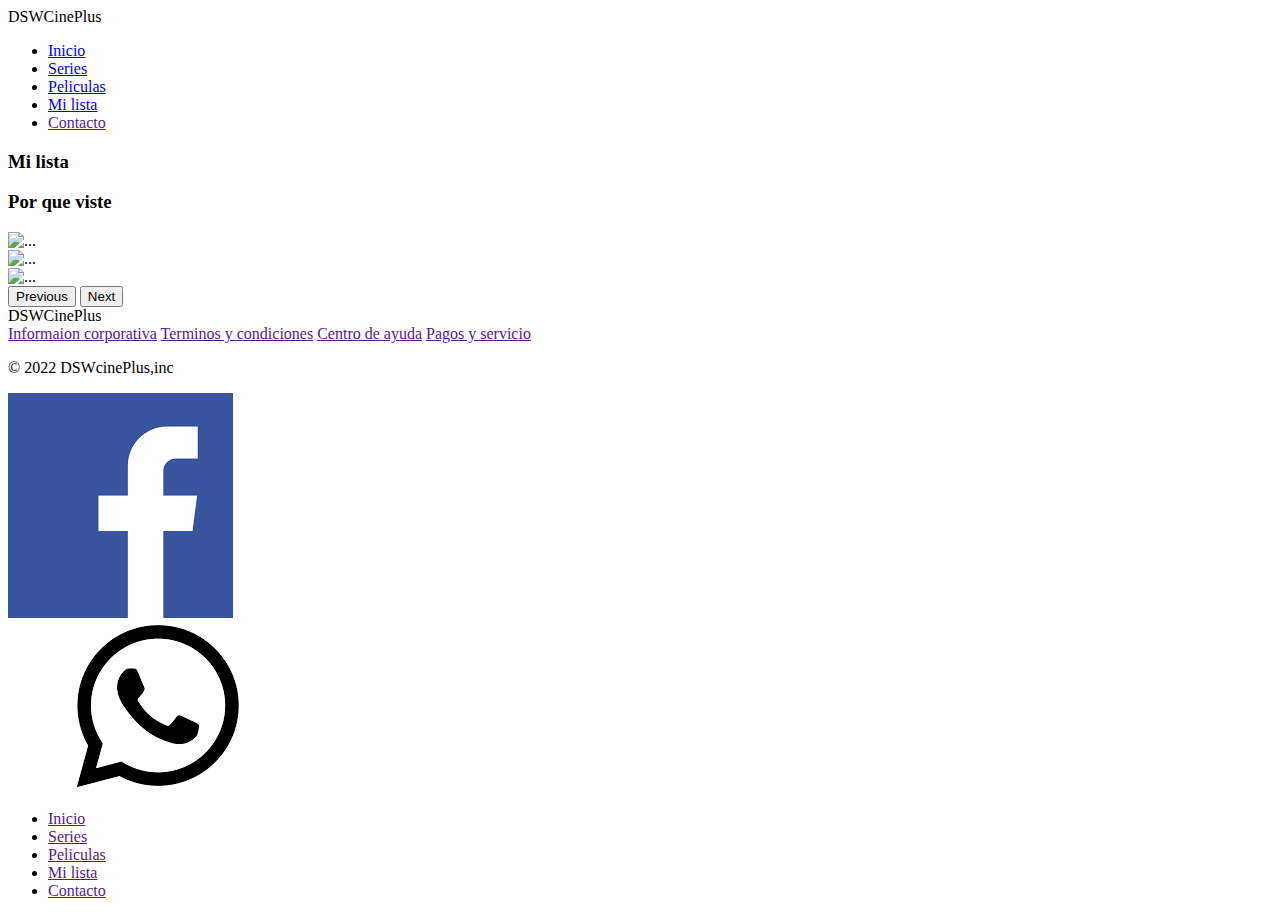
==== html/milista.html @ 1ce4b062 "dsw carrusel" ====
<!DOCTYPE html>
<html lang="es">

<head>
    <meta charset="UTF-8">
    <meta http-equiv="X-UA-Compatible" content="IE=edge">
    <meta name="viewport" content="width=device-width, initial-scale=1.0">
    <title>DWcine</title>
    <link href="https://cdn.jsdelivr.net/npm/bootstrap@5.1.3/dist/css/bootstrap.min.css" rel="stylesheet"
        integrity="sha384-1BmE4kWBq78iYhFldvKuhfTAU6auU8tT94WrHftjDbrCEXSU1oBoqyl2QvZ6jIW3" crossorigin="anonymous">
    <link href="https://fonts.googleapis.com/css2?family=Roboto:ital,wght@1,300&display=swap" rel="stylesheet">
    <link rel="stylesheet" href="/dsw/css/estilos.css">
    <link rel="stylesheet" href="/dsw/css/media.css">
</head>

<body>
    <header class="menu-principal">
        <div class="titulo-header"><span class="titulo-rojo">DSW</span><span class="titulo-blanco">CinePlus</span></div>
        <nav class="menu">
            <ul class="submenu">
                <li><a href="/dsw/index.html" class="activo">Inicio</a></li>
                <li><a href="/dsw/html/series.html">Series</a></li>
                <li><a href="/dsw/html/peliculas.html">Peliculas</a></li>
                <li><a href="/dsw/html/milista.html">Mi lista</a></li>
                <li><a href="">Contacto</a></li>
            </ul>
        </nav>
    </header>
    <main>

        <div class="contenedor-principal">

            <div class="contenedor-titulo-peliculas">
                <h3>Mi lista</h3>
            </div>
            <div class="contenedor-secundario">
                <div class=" contenedor-pelicula  peliculas-uno"></div>
                <div class=" contenedor-pelicula  peliculas-dos"></div>
                <div class=" contenedor-pelicula  peliculas-tres"></div>
                <div class=" contenedor-pelicula  peliculas-cuatro"></div>
            </div>
        </div>
        <div class="contenedor-principal">

            <div class="contenedor-titulo-peliculas">
                <h3>Por que viste </h3>
            </div>
            <div class="contenedor-secundario">
                <div class=" contenedor-pelicula  peliculas-uno"></div>
                <div class=" contenedor-pelicula  peliculas-dos"></div>
                <div class=" contenedor-pelicula  peliculas-tres"></div>
                <div class=" contenedor-pelicula  peliculas-cuatro"></div>
            </div>
        </div>
        <div class="contenedor-carrusel">
            <div id="carouselExampleControls" class="carousel slide" data-bs-ride="carousel">
                <div class="carousel-inner">
                    <div class="carousel-item active">
                        <img src="/dsw/img/dunes.jpg" class="d-block w-100" alt="...">
                    </div>
                    <div class="carousel-item">
                        <img src="/dsw/img/matrix.jpg" class="d-block w-100" alt="...">
                    </div>
                    <div class="carousel-item">
                        <img src="/dsw/img/snw.jpg" class="d-block w-100" alt="...">
                    </div>
                </div>
                <button class="carousel-control-prev" type="button" data-bs-target="#carouselExampleControls"
                    data-bs-slide="prev">
                    <span class="carousel-control-prev-icon" aria-hidden="true"></span>
                    <span class="visually-hidden">Previous</span>
                </button>
                <button class="carousel-control-next" type="button" data-bs-target="#carouselExampleControls"
                    data-bs-slide="next">
                    <span class="carousel-control-next-icon" aria-hidden="true"></span>
                    <span class="visually-hidden">Next</span>
                </button>
            </div>
        </div>


    </main>
    <footer class="foot-menu">
        <div class="contenedor-foot">
            <div class="titulo-foot"><span class="titulo-rojo">DSW</span><span class="titulo-blanco">CinePlus</span>
            </div>
            <div class="contenedor-link">
                <a href="">Informaion corporativa</a>
                <a href="">Terminos y condiciones</a>
                <a href="">Centro de ayuda</a>
                <a href="">Pagos y servicio</a>
                <p>© 2022 DSWcinePlus,inc</p>
            </div>
        </div>
        <div class="redes">
            <div class="caja caja-f"><img src="/img/faceboock.png" alt=""></div>
            <div class="caja caja-i"></div>
            <div class="caja caja.w"><img src="/img/whatsapp.png" alt=""></div>
            <div class="informacion-adicional">

            </div>
        </div>

        <ul class="submenu-foot">
            <li><a href="">Inicio</a></li>
            <li><a href="">Series</a></li>
            <li><a href="">Peliculas</a></li>
            <li><a href="">Mi lista</a></li>
            <li><a href="">Contacto</a></li>
        </ul>

    </footer>
    <script src="https://cdn.jsdelivr.net/npm/bootstrap@5.1.3/dist/js/bootstrap.bundle.min.js"
        integrity="sha384-ka7Sk0Gln4gmtz2MlQnikT1wXgYsOg+OMhuP+IlRH9sENBO0LRn5q+8nbTov4+1p"
        crossorigin="anonymous"></script>


</body>

</html>
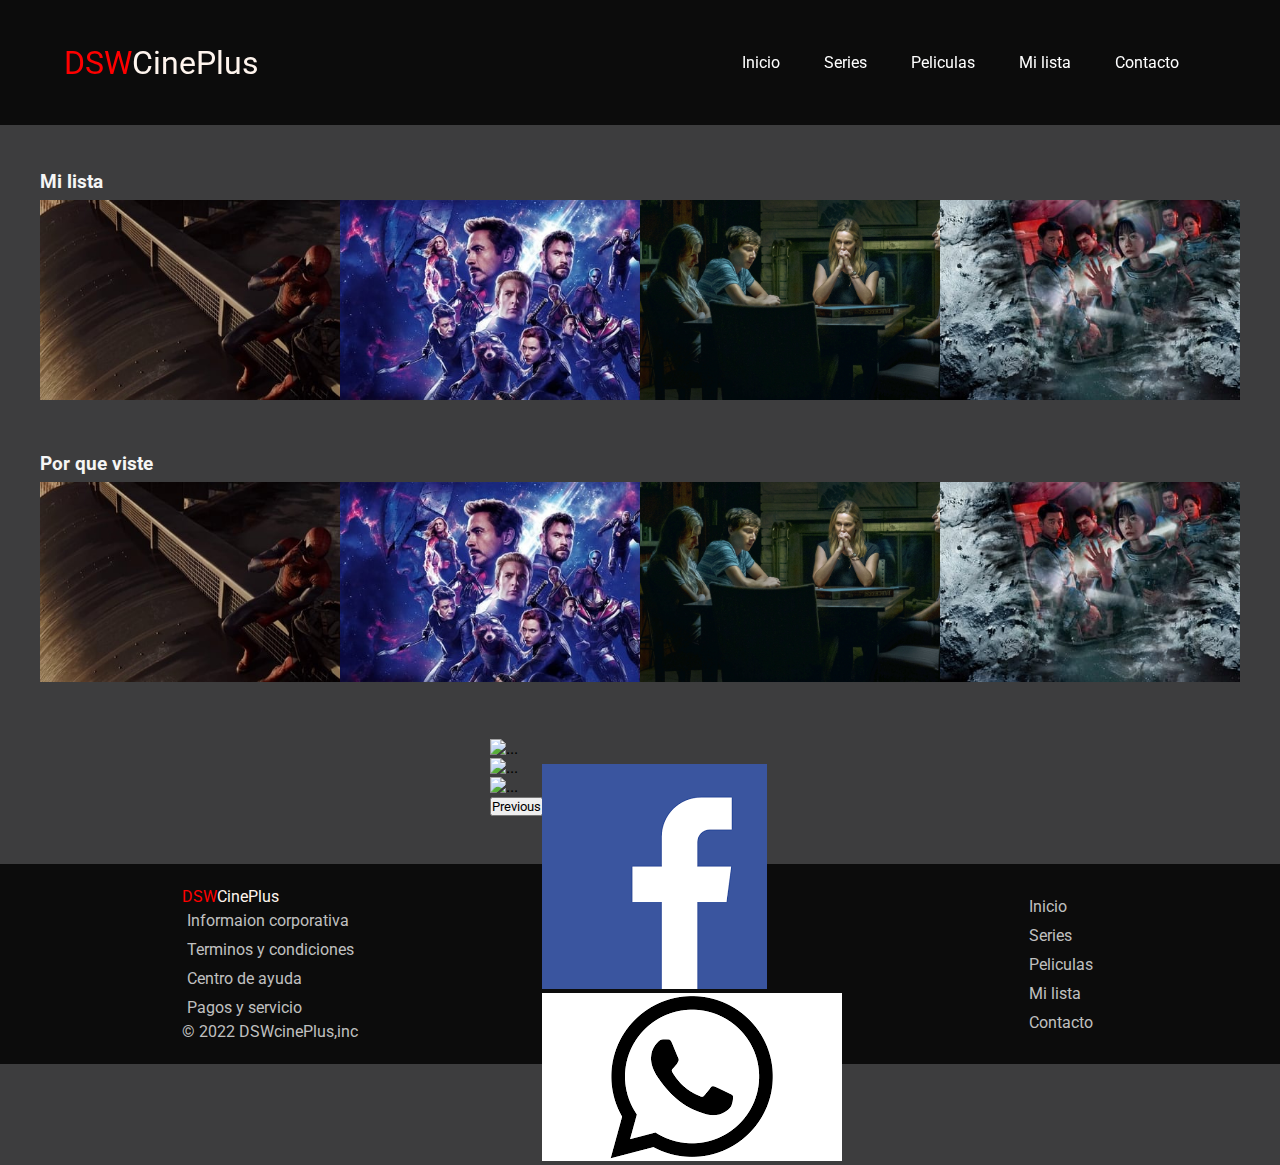
==== commit d6584a0e: "dsw direccioncinco" ====
--- a/html/milista.html
+++ b/html/milista.html
@@ -9,8 +9,8 @@
     <link href="https://cdn.jsdelivr.net/npm/bootstrap@5.1.3/dist/css/bootstrap.min.css" rel="stylesheet"
         integrity="sha384-1BmE4kWBq78iYhFldvKuhfTAU6auU8tT94WrHftjDbrCEXSU1oBoqyl2QvZ6jIW3" crossorigin="anonymous">
     <link href="https://fonts.googleapis.com/css2?family=Roboto:ital,wght@1,300&display=swap" rel="stylesheet">
-    <link rel="stylesheet" href="/dsw/css/estilos.css">
-    <link rel="stylesheet" href="/dsw/css/media.css">
+    <link rel="stylesheet" href="../css/estilos.css">
+    <link rel="stylesheet" href="../css/media.css">
 </head>
 
 <body>
--- a/css/estilos.css
+++ b/css/estilos.css
@@ -0,0 +1,365 @@
+*{
+    margin: 0;
+    padding: 0;
+    font-family: 'Roboto', sans-serif;
+}
+body{
+    background: rgba(13, 13, 14, 0.8);
+    
+}
+/*carrusel en pagina mi lista al final*/
+.contenedor-carrusel{
+    width: 300px;
+    min-height: 100px;
+    margin: auto;
+    margin-top: 50px;
+    margin-bottom: 25px;
+
+    
+}
+/*codigo para modificar el menu del header*/
+.menu-principal{
+    width: 100%;
+    height: 125px;
+    background: rgba(0,0,0,0.8);
+    position: sticky;
+    top: 0;
+    
+
+    /*flexbox*/
+    display: flex;
+    flex-direction: row;
+    justify-content: space-between;
+    align-items: center;
+
+}
+.titulo-header{
+    margin-left: 2em;
+    color: red;
+    font-size: 2em;
+    transition: all 2s;
+}
+.titulo-rojo{
+    color: red;
+}
+.titulo-blanco{
+    color: seashell;
+}
+.titulo-header:hover{
+    font-size: 3em;
+    transition: all 2s;
+}
+/*codigo para modificar el menu de nav*/
+.menu{
+    width: 50%;
+    height: 50%;
+
+    display: flex;
+    flex-wrap: wrap;
+    flex-direction: row;
+    justify-content: space-evenly;
+    align-items: center;
+}
+.menu .submenu li{
+    list-style: none;
+    display: inline;
+}
+.submenu li a{
+    text-decoration: none;
+    padding: 15px 20px;
+    color: white;
+    transition: all 1s;
+}
+.submenu li a:hover{
+    font-size: 1.2em;
+    background-color: rgba(255,0,0,0.3);
+    border-radius: 12px;
+    transition: all 1s;
+}
+
+/*codigo pa modificar el bloque de presentacion*/
+.contenedor-presentacion{
+    width: 100%;
+    margin: auto;
+    margin-top: 3em;
+    min-height: 30em;
+    background-position: top 1em;
+    background-size: cover;
+    transition: all 1s;
+   
+    display: flex;
+    align-items: end;
+    
+    
+
+}
+.contenedor-presentacion{
+    background-image: url(../img/ozark.jpg);
+}
+
+.contenedor-presentacion:hover{
+    background-image: url(../img/ozarkdos.jpg);   
+}
+
+.contenedor-info h3{
+    width: 50%;
+    color: whitesmoke;
+    font-size: 1.8em;
+    margin-bottom: 1em;
+    margin-left: 1em;
+
+   
+    
+}
+.contenedor-info p{
+    width: 30%;
+    color: whitesmoke;
+    margin-left: 2em;
+    margin-bottom: 1em;
+
+}
+
+.contenedor-descripcion h4{
+    width: 50%;
+    color: whitesmoke;
+    font-size: 1.2em;
+    position: relative;
+    left: 1em;
+    top: 8em;
+   
+    
+}
+
+
+.promo{
+    background-image: url(../img/sinner.jpg);
+    background-position: top 1em;
+    background-size: cover;
+    margin-bottom: 20px;
+
+}
+.promo:hover{
+    background-image: url(../img/sinneruno.jpg);
+    
+    
+}
+
+.contenedor-principal{
+    margin: auto;
+    margin-top: 2em;
+    width: 1200px;
+    min-height: 250px;
+
+
+    display: flex;
+    flex-direction: row;
+    flex-wrap: wrap;
+    align-items: end;
+    
+
+}
+.contenedor-titulo-peliculas{
+    width: 16em;
+    height: auto;
+    color: whitesmoke;
+    font-size: 1em;
+    
+
+   
+}
+.contenedor-secundario{
+    width: 100%;
+    min-height: 200px;
+    margin: auto;
+    
+    display: flex;
+    flex-direction: end;
+    flex-wrap: wrap;
+    justify-content: space-between;
+
+}
+.contenedor-pelicula{
+    width: 25%;
+    min-height: 190px;
+
+    
+}
+
+.peliculas-uno{
+    background-image: url(../img/hombrearaña.jpg);
+    background-size: cover;
+}
+.peliculas-uno:hover{
+    transform: scale(1.5);
+    transform-origin: center;
+}
+.peliculas-dos{
+    background-image: url(../img/vengadores.jpg);
+    background-size: cover;
+}
+.peliculas-dos:hover{
+    transform: scale(1.5);
+    transform-origin: center;
+}
+.peliculas-tres{
+    background-image: url(../img/ozarkdos.jpg);
+    background-size: cover;
+}
+.peliculas-tres:hover{
+    transform: scale(1.5);
+    transform-origin: center;
+}
+.peliculas-cuatro{
+    background-image: url(../img/mardelatranquilidad.jpg);
+    background-size: cover;
+}
+.peliculas-cuatro:hover{
+    transform: scale(1.5);
+    transform-origin: center;
+}
+.peliculas-cinco{
+    background-image: url(../img/alertaroja.jpg);
+    background-size: cover;
+}
+.peliculas-cinco:hover{
+    transform: scale(1.5);
+    transform-origin: center;
+}
+.peliculas-seis{
+    background-image: url(../img/batman.jpg);
+    background-size: cover;
+}
+.peliculas-seis:hover{
+    transform: scale(1.5);
+    transform-origin: center;
+}
+.peliculas-ocho{
+    background-image: url(../img/screamuno.jpg);
+    background-size: cover;
+}
+.peliculas-ocho:hover{
+    transform: scale(1.5);
+    transform-origin: center;
+}
+.peliculas-nueve{
+    background-image: url(../img/archivo81.jpg);
+    background-size: cover;
+}
+.peliculas-nueve:hover{
+    transform: scale(1.5);
+    transform-origin: center;
+}
+.peliculas-diez{
+    background-image: url(../img/swuno.jpg);
+    background-size: cover;
+}
+.peliculas-diez:hover{
+    transform: scale(1.5);
+    transform-origin: center;
+}
+.peliculas-once{
+    background-image: url(../img/avatarfondo.jpg);
+    background-size: cover;
+}
+.peliculas-once:hover{
+    transform: scale(1.5);
+    transform-origin: center;
+}
+.peliculas-doce{
+    background-image: url(../img/sinneruno.jpg);
+    background-size: cover;
+}
+.peliculas-doce:hover{
+    transform: scale(1.5);
+    transform-origin: center;
+}
+.peliculas-trece{
+    background-image: url(../img/venomdos.jpg);
+    background-size: cover;
+}
+.peliculas-trece:hover{
+    transform: scale(1.5);
+    transform-origin: center;
+}
+
+.contenedor-presentacion-peliculas{
+    width: 100%;
+    margin: auto;
+    margin-top: 3em;
+    min-height: 30em;
+    background-image: url(../img/007uno.jpg);
+    background-position: top 1em;
+    background-size: cover;
+    transition: all 1s;
+   
+   
+
+    display: flex;
+    flex-direction: row;
+    justify-content: space-between;
+
+}
+
+.contenedor-presentacion-peliculas:hover{
+    background-image: url(../img/007.jpg);
+    *width: 1300px;
+    *transition: all 1s;
+    
+}
+.contenedor-presentacion-series{
+    width: 100%;
+    margin: auto;
+    margin-top: 3em;
+    min-height: 30em;
+    background-image: url(../img/mardeltarn.jpg);
+    background-position: top 1em;
+    background-size: cover;
+    transition: all 1s;
+   
+   
+
+    display: flex;
+    flex-direction: row;
+    justify-content: space-between;
+
+}
+
+.contenedor-presentacion-series:hover{
+    background-image: url(../img/mar\ de\ la\ tranq.jpg);
+    
+}
+
+
+
+/*seccion pie de pagina - footer*/
+.foot-menu{
+    width: 100%;
+    height: 200px;
+    background: rgba(0,0,0,0.8);
+
+    display: flex;
+    flex-direction: row;
+    justify-content: space-evenly;
+    align-items: center;
+}
+.contenedor-foot{
+    color: silver;
+    font-weight: 10px;
+}
+.submenu-foot li{
+    list-style: none;
+    padding: 5px 5px;
+}
+.submenu-foot li a{
+    text-decoration: none;
+    color: silver;
+    
+}
+.contenedor-link a{
+    display: block;
+    color: silver;
+    text-decoration: none;
+    padding: 5px ;
+
+}
+
--- a/css/media.css
+++ b/css/media.css
@@ -0,0 +1,112 @@
+
+@media screen and (max-width:600px){
+    .menu-principal{
+        flex-direction: column;
+
+    }
+    .titulo-header{
+        text-align: center;
+        font-size: 24px;
+        margin-top: 20px;
+    }
+    .menu{
+        flex-direction: column;
+        width: 100%;
+        font-size: 16px;
+    }
+    .contenedor-principal{
+        
+    
+        margin-bottom: 15px;
+        flex-direction: row;
+        flex-wrap: wrap;
+        justify-content: center;
+        
+    }
+
+    .contenedor-secundario{
+        flex-direction: row;
+    }
+}
+@media screen and (max-width:400px){
+    .menu-principal{
+        flex-direction: column;
+        position: relative;
+
+    }
+    .titulo-header{
+        text-align: center;
+        font-size: 24px;
+        margin-top: 15px;
+    }
+    .menu{
+        flex-direction: column;
+        width: 100%;
+        font-size: 12px;
+    }
+    .submenu li a{
+        text-decoration: none;
+        padding: 5px 10px;
+        color: white;
+        transition: all 1s;
+    }
+    .contenedor-presentacion{
+        width: 100%;
+        margin: auto;
+        *margin-top: 3em;
+        *min-height: 30em;
+        background-position: center center;
+        background-size: cover;
+        transition: all 1s;
+       
+        display: flex;
+        align-items: end;
+    
+    }
+    .contenedor-principal{
+        margin: auto;
+        display: flex;
+        flex-direction: column;
+        flex-wrap: wrap;
+        justify-content: center;
+        
+        
+    }
+
+    .contenedor-secundario{
+        flex-direction: column;
+        margin: auto;
+        margin-left: 15px;
+        justify-content: end;
+    }
+    .contenedor-info h3{
+        font-size: 22px;
+    }
+   
+    .contenedor-descripcion h4{
+        width: 50%;
+        color: whitesmoke;
+        font-size: 12px;
+       margin-left: 15px;
+       
+        
+    }
+    .contenedor-pelicula{
+        margin-left: 30px;
+    }
+    .submenu-foot li a{
+        text-decoration: none;
+        color: silver;
+        font-size: 12px;
+        
+    }
+    .contenedor-link a, p{
+        display: block;
+        color: silver;
+        text-decoration: none;
+        font-size: 12px;
+        padding: 5px ;
+    
+    }
+    
+}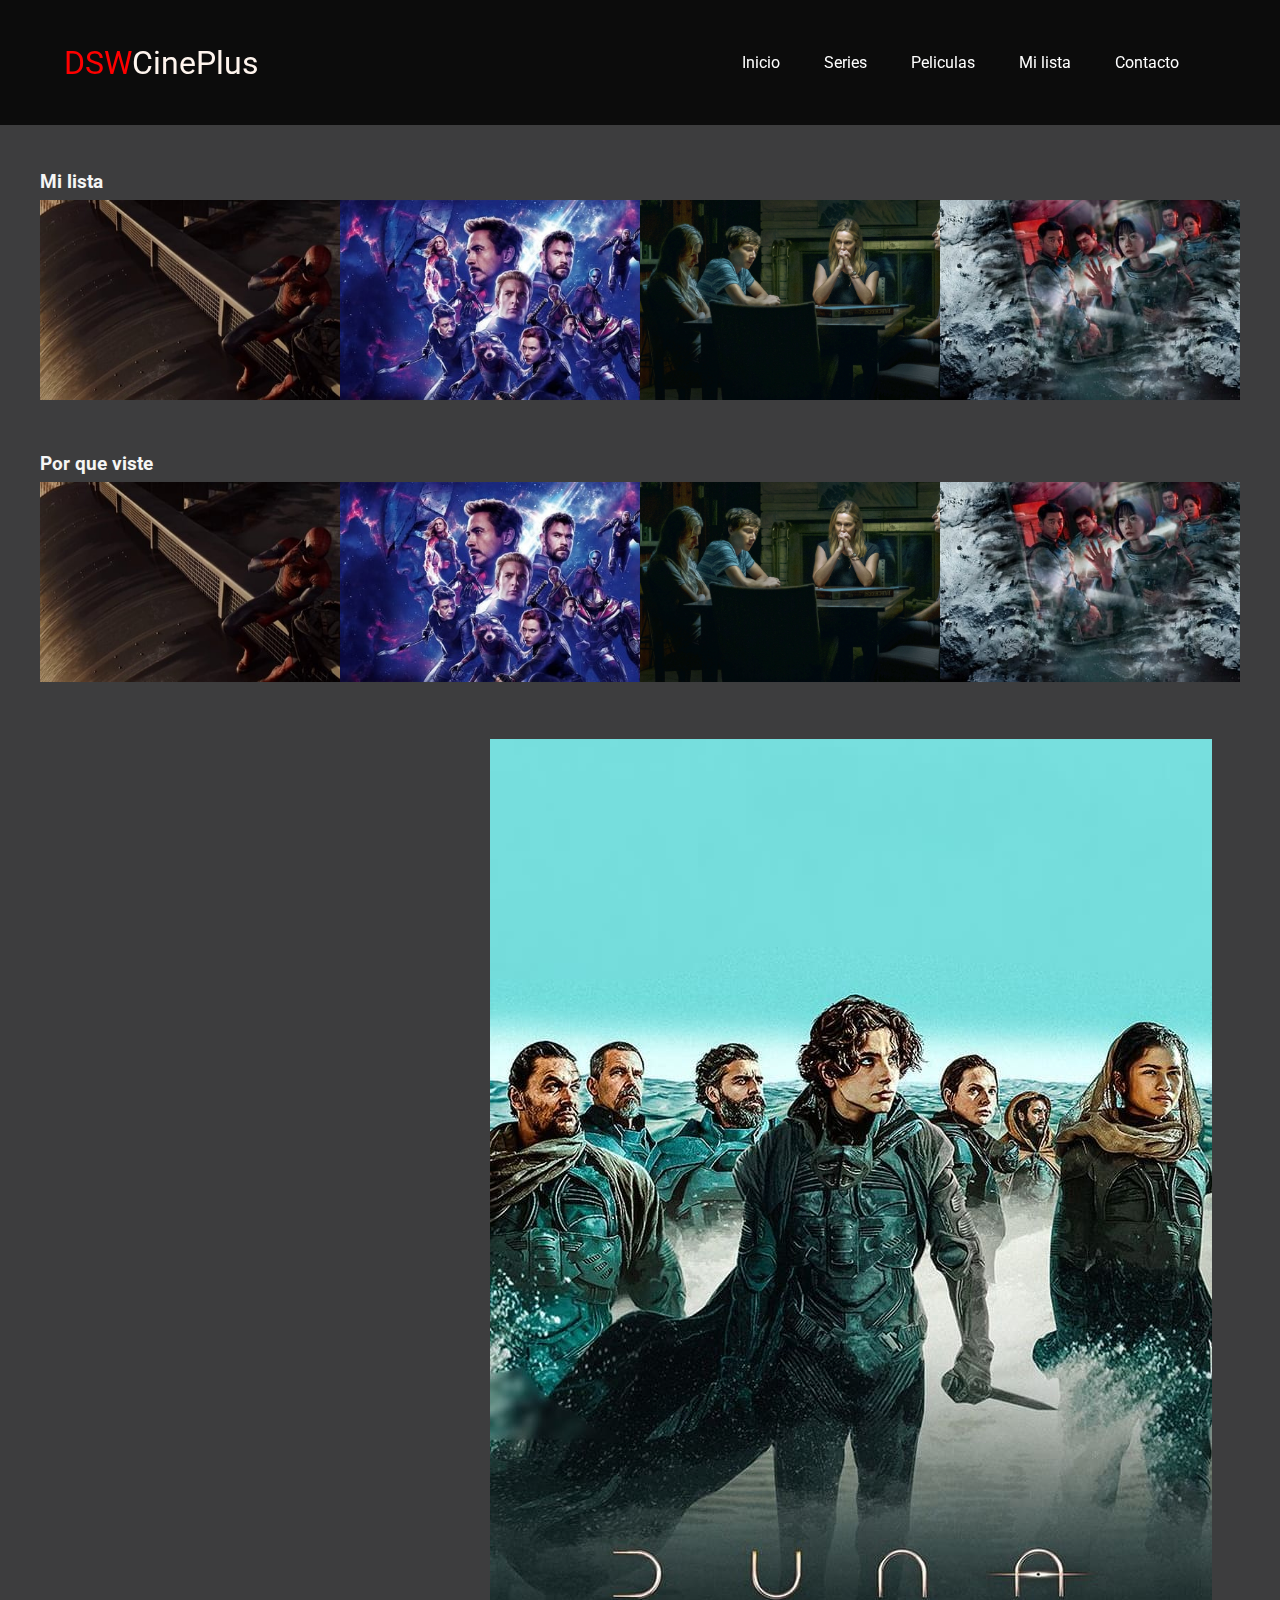
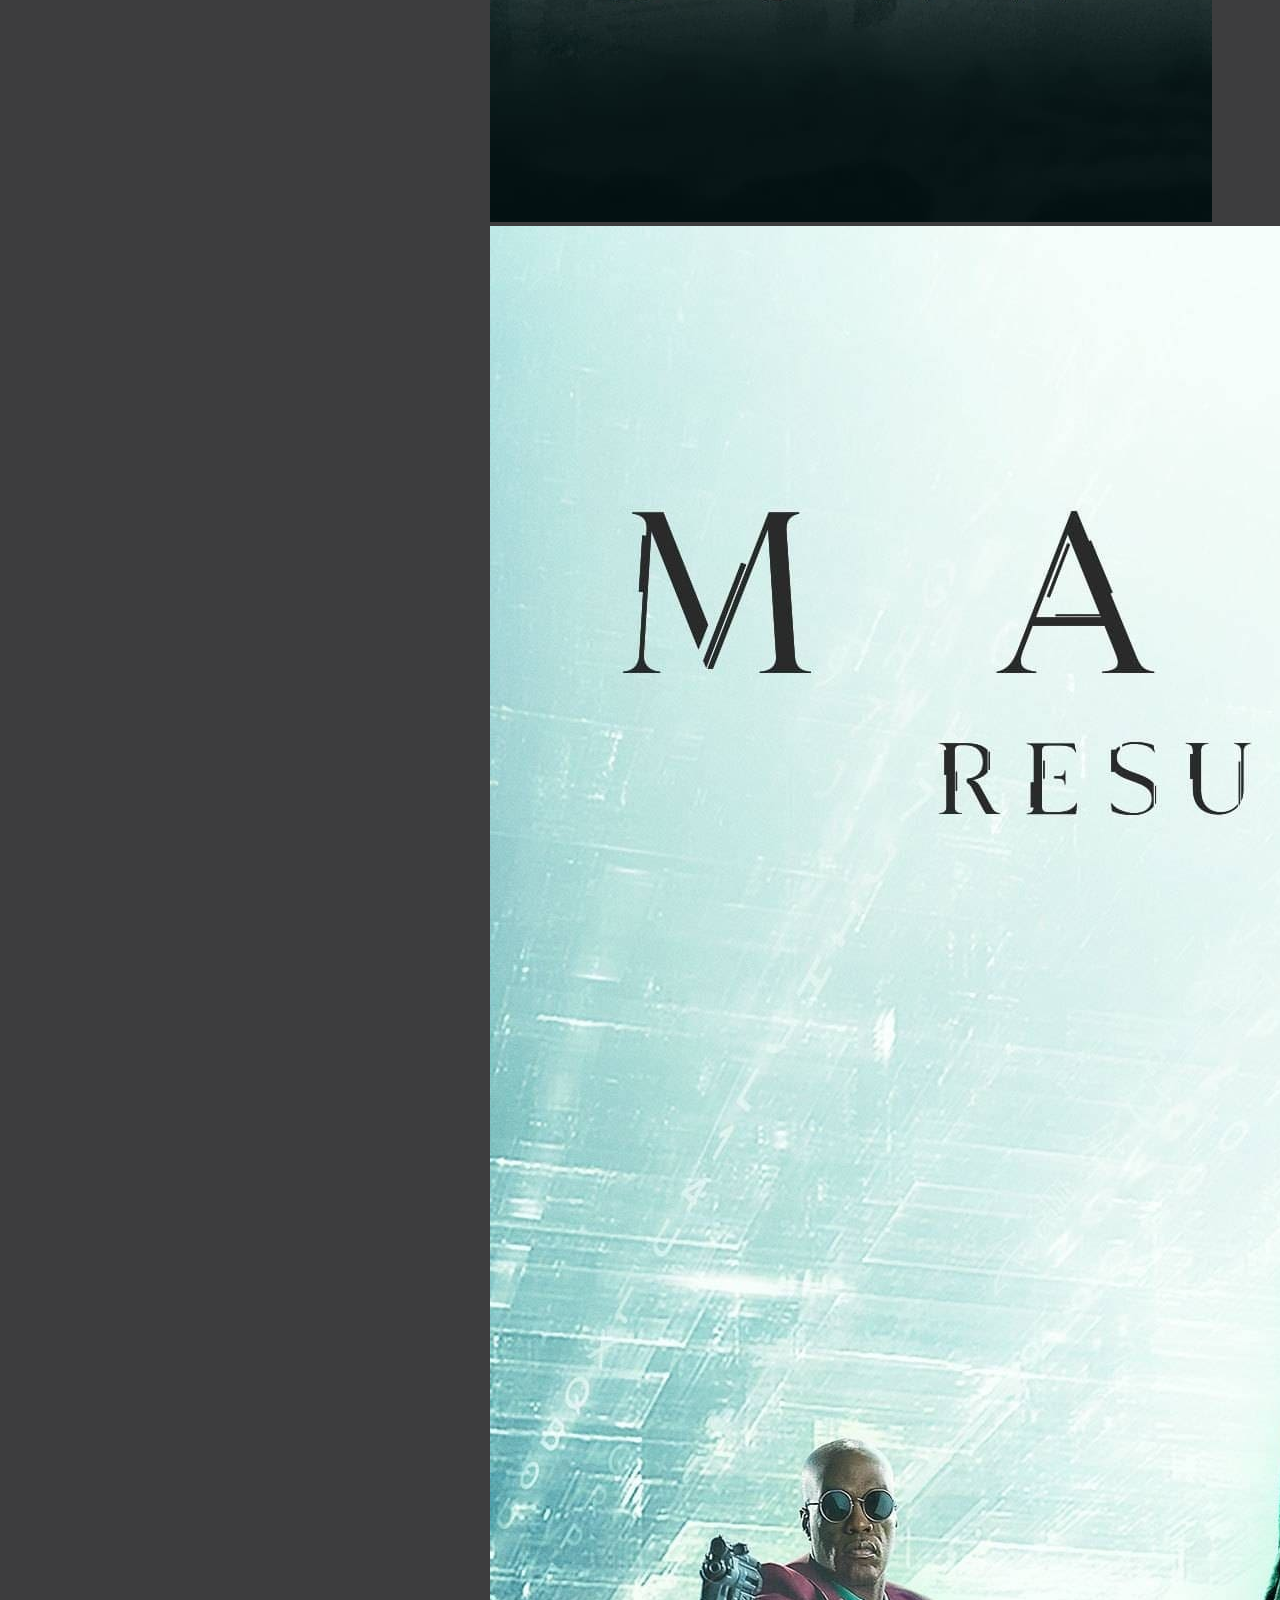
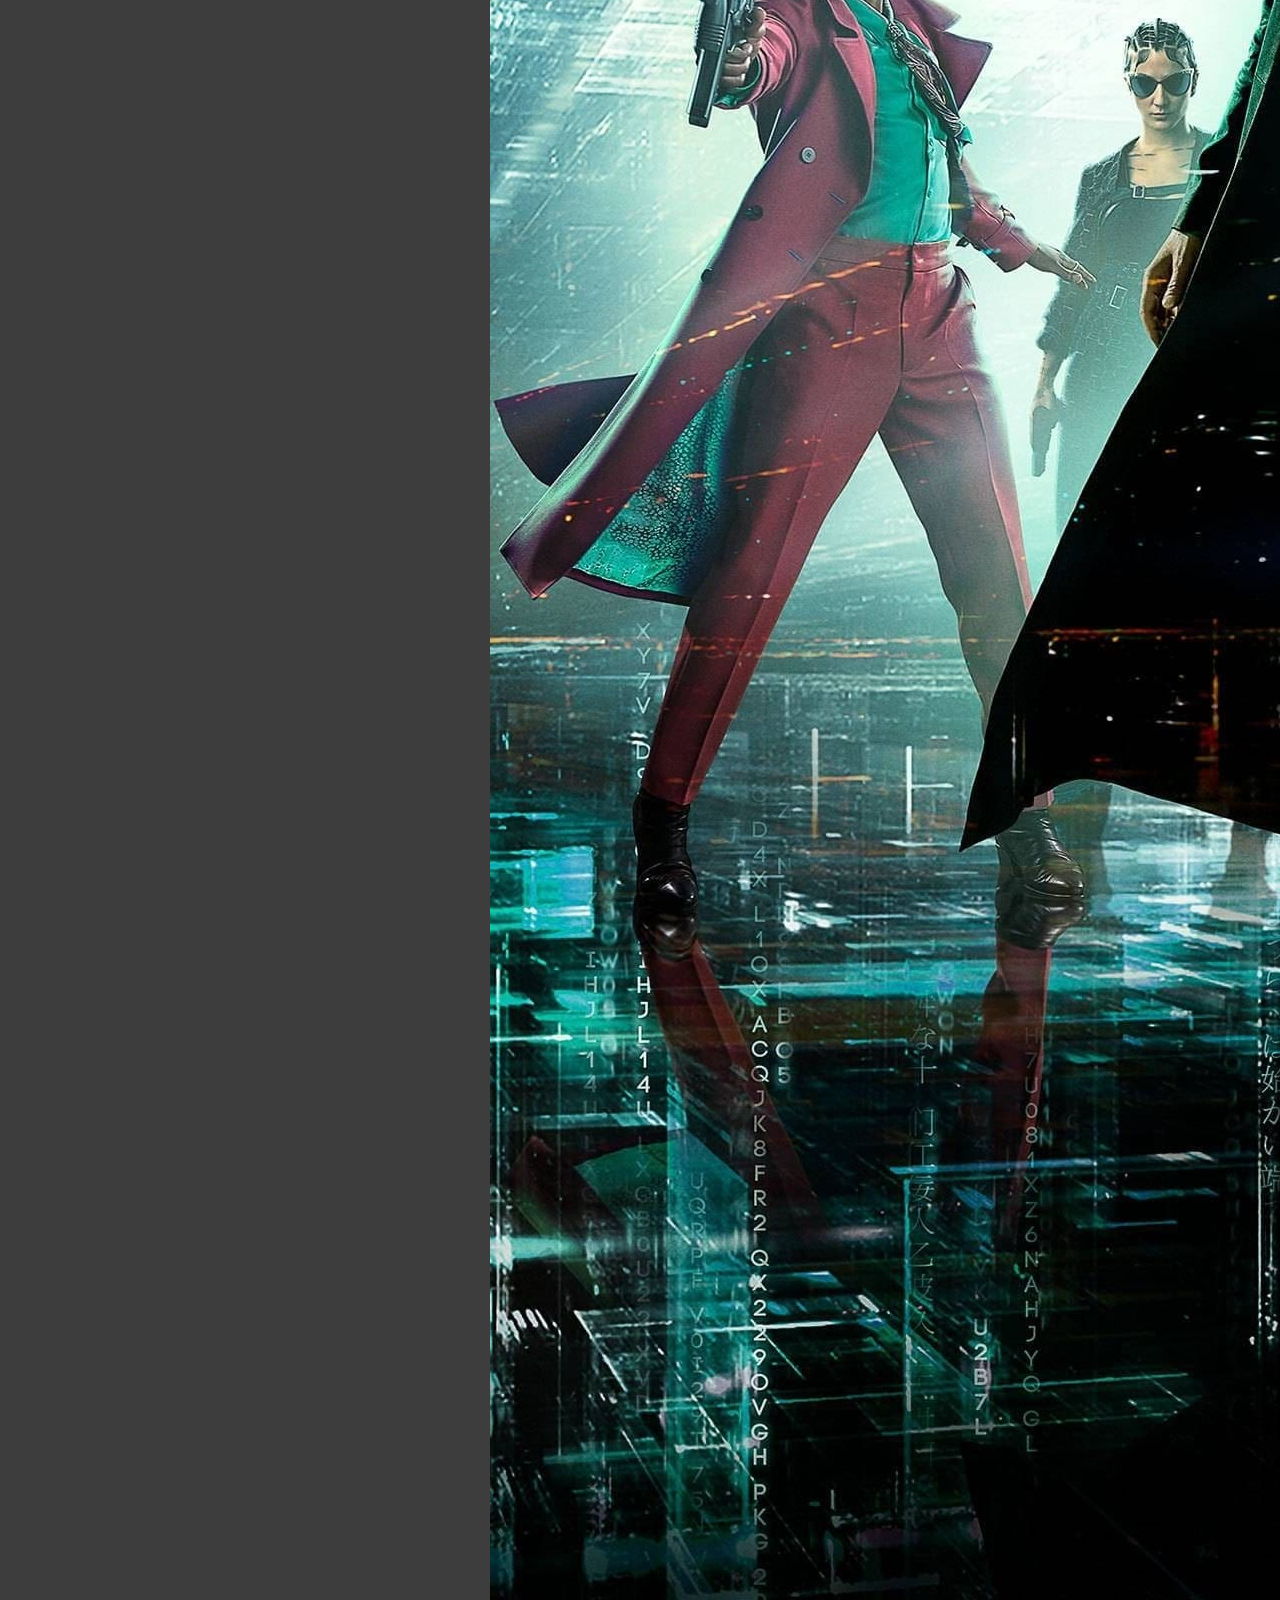
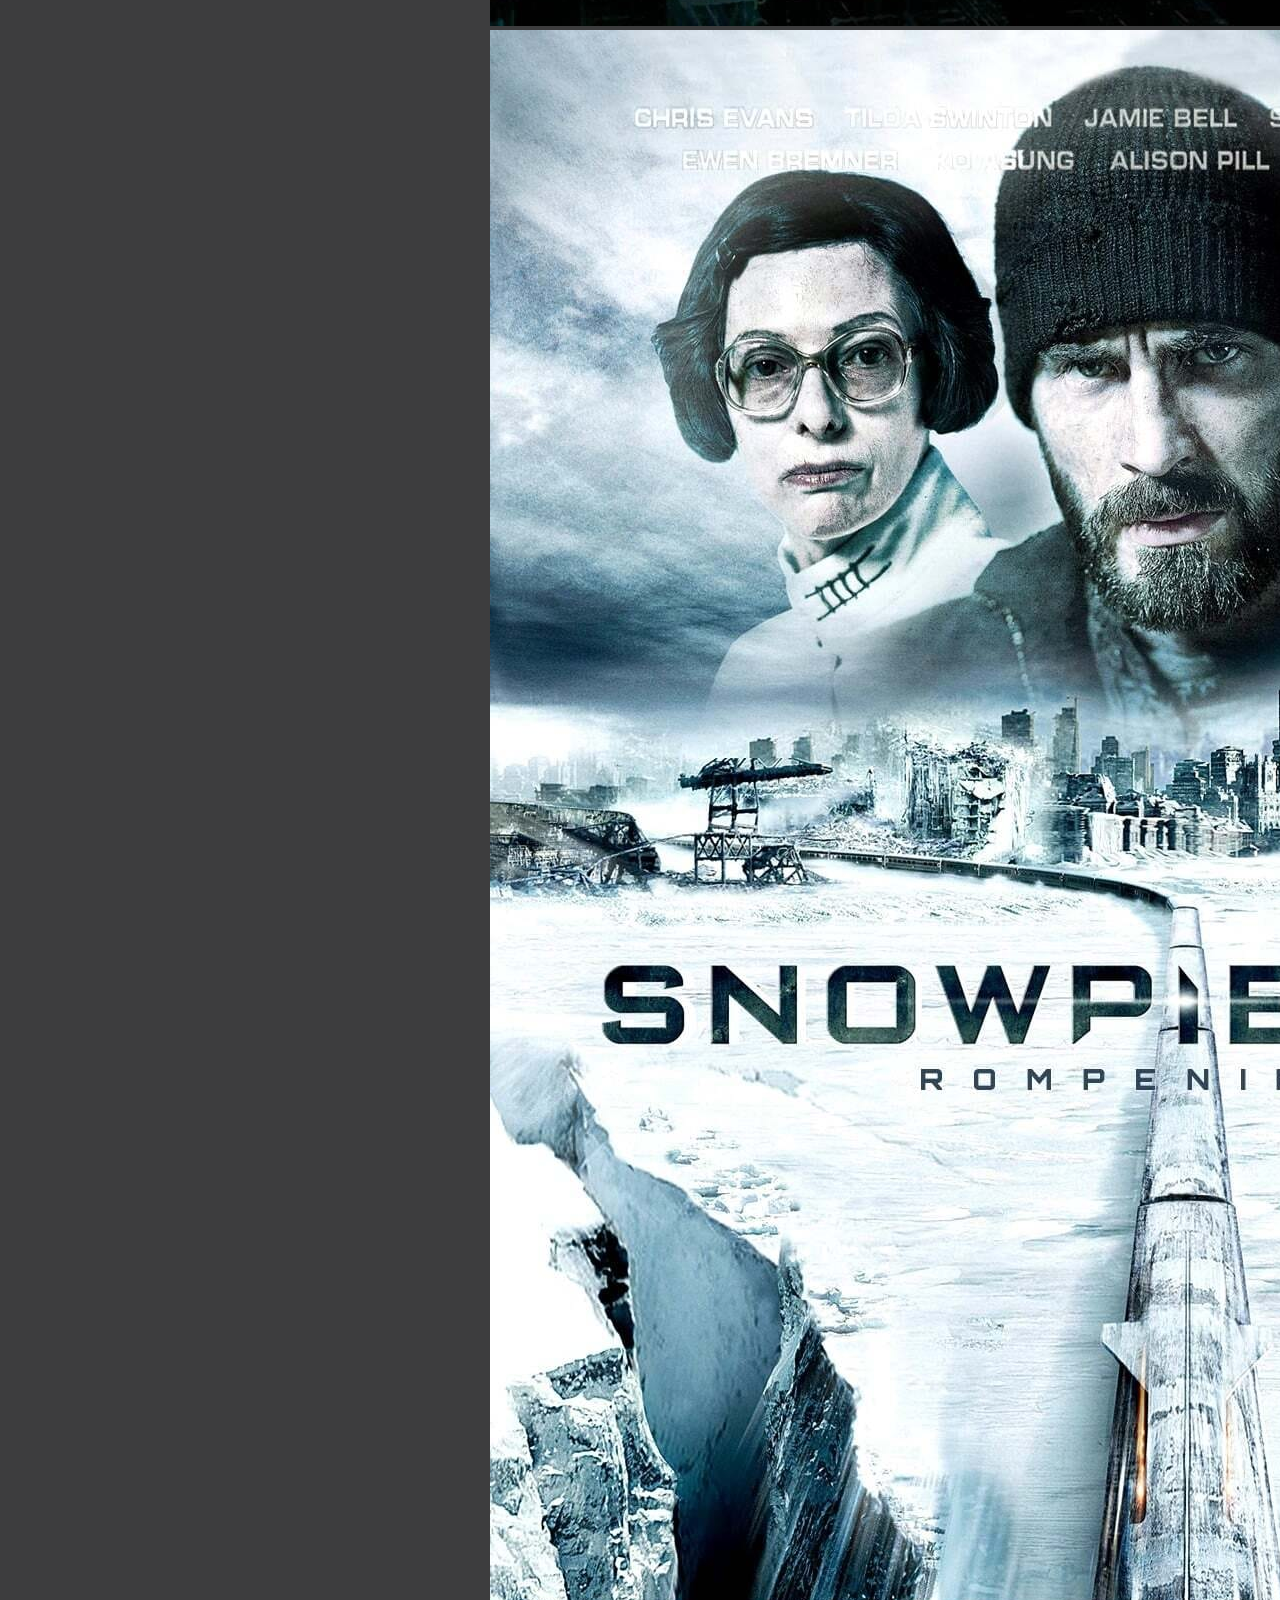
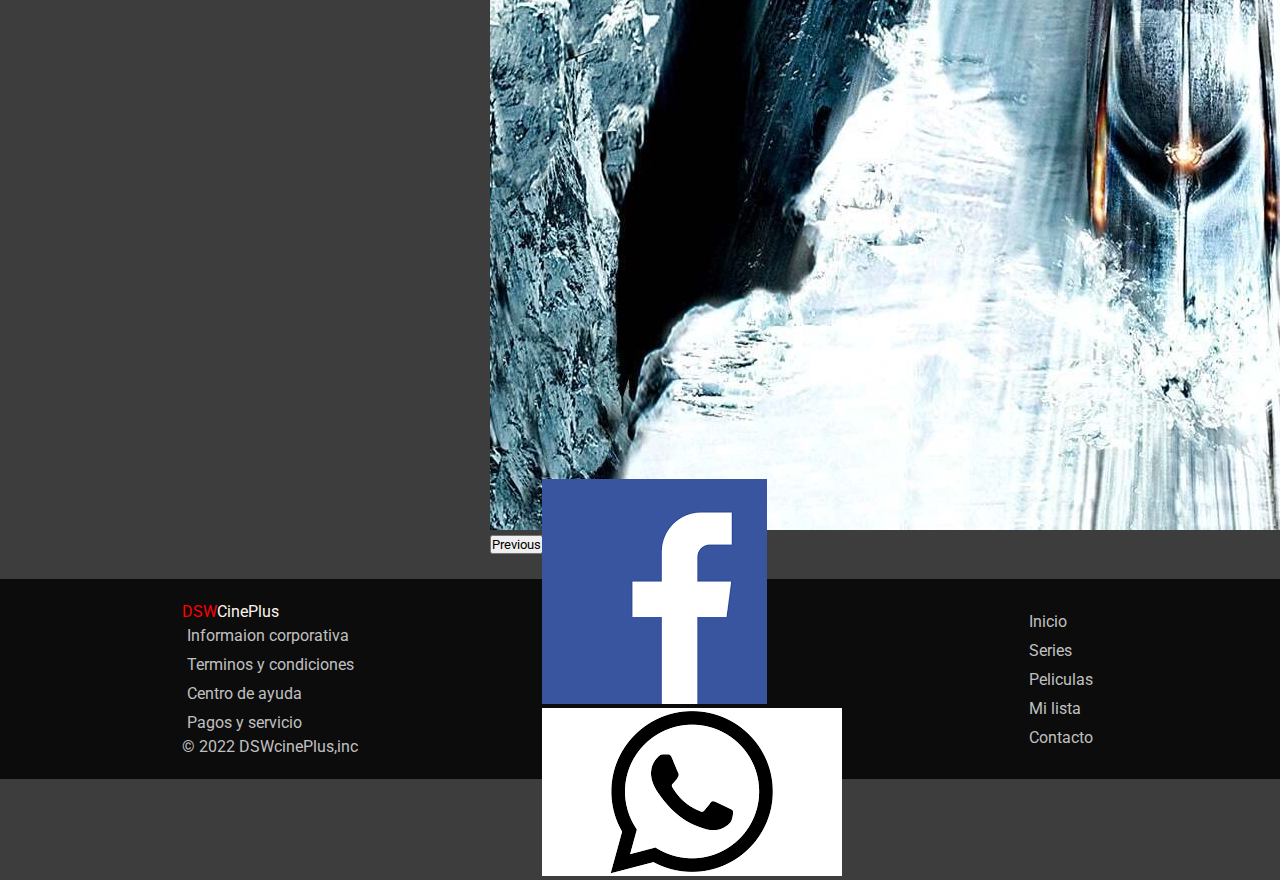
==== commit 8f1b02dc: "dsw direccionsiete" ====
--- a/html/milista.html
+++ b/html/milista.html
@@ -18,10 +18,10 @@
         <div class="titulo-header"><span class="titulo-rojo">DSW</span><span class="titulo-blanco">CinePlus</span></div>
         <nav class="menu">
             <ul class="submenu">
-                <li><a href="/dsw/index.html" class="activo">Inicio</a></li>
-                <li><a href="/dsw/html/series.html">Series</a></li>
-                <li><a href="/dsw/html/peliculas.html">Peliculas</a></li>
-                <li><a href="/dsw/html/milista.html">Mi lista</a></li>
+                <li><a href="../index.html" class="activo">Inicio</a></li>
+                <li><a href="series.html">Series</a></li>
+                <li><a href="peliculas.html">Peliculas</a></li>
+                <li><a href="milista.html">Mi lista</a></li>
                 <li><a href="">Contacto</a></li>
             </ul>
         </nav>
@@ -56,13 +56,13 @@
             <div id="carouselExampleControls" class="carousel slide" data-bs-ride="carousel">
                 <div class="carousel-inner">
                     <div class="carousel-item active">
-                        <img src="/dsw/img/dunes.jpg" class="d-block w-100" alt="...">
+                        <img src="../img/dunes.jpg" class="d-block w-100" alt="...">
                     </div>
                     <div class="carousel-item">
-                        <img src="/dsw/img/matrix.jpg" class="d-block w-100" alt="...">
+                        <img src="../img/matrix.jpg" class="d-block w-100" alt="...">
                     </div>
                     <div class="carousel-item">
-                        <img src="/dsw/img/snw.jpg" class="d-block w-100" alt="...">
+                        <img src="../img/snw.jpg" class="d-block w-100" alt="...">
                     </div>
                 </div>
                 <button class="carousel-control-prev" type="button" data-bs-target="#carouselExampleControls"
